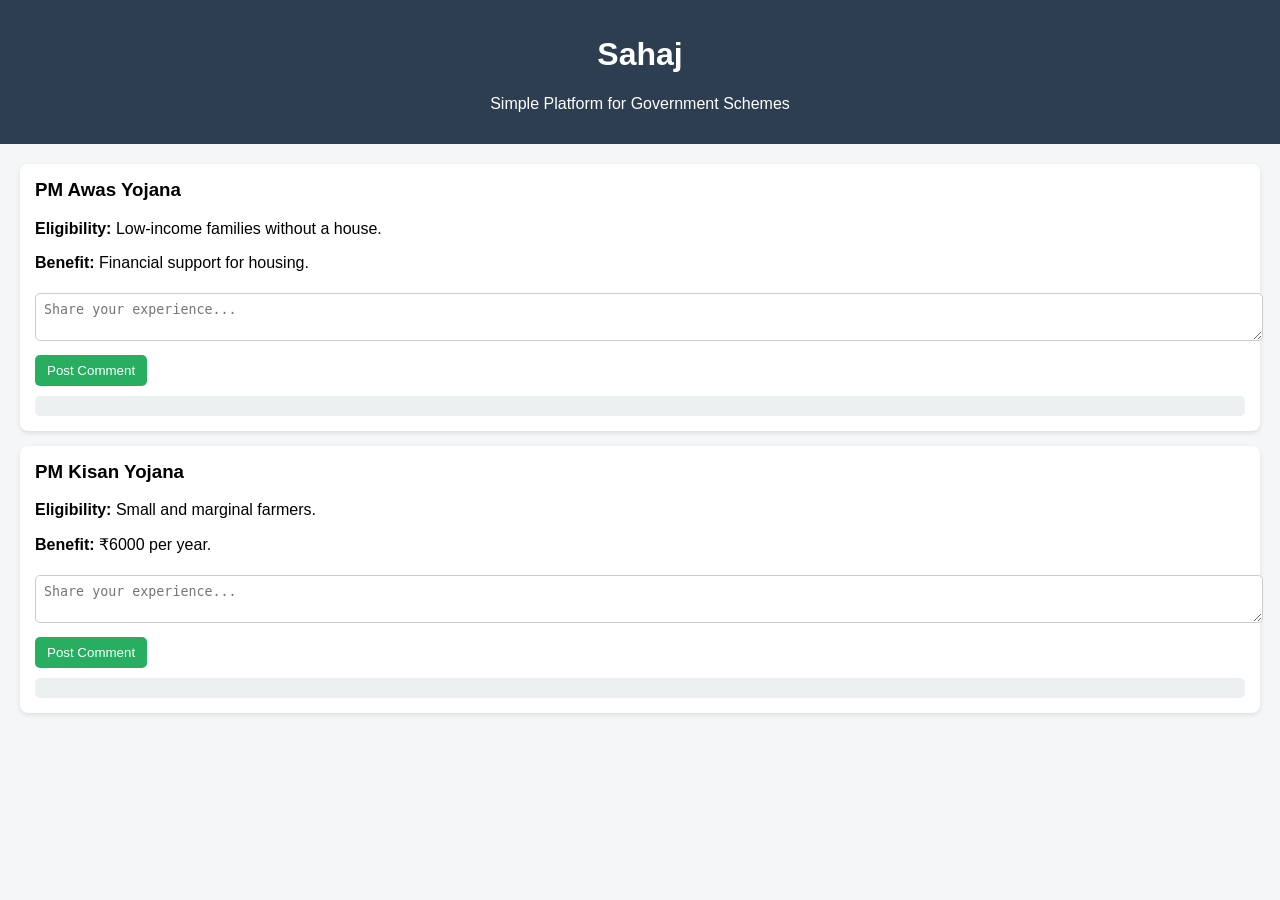
==== index.html @ 56551ce6 "Create index.html" ====
<!DOCTYPE html>
<html lang="en">
<head>
  <meta charset="UTF-8">
  <meta name="viewport" content="width=device-width, initial-scale=1.0">
  <title>Sahaj - Government Schemes</title>
  <style>
    body {
      font-family: Arial, sans-serif;
      margin: 0;
      background-color: #f4f6f8;
    }

    header {
      background-color: #2c3e50;
      color: white;
      padding: 15px;
      text-align: center;
    }

    .container {
      padding: 20px;
    }

    .card {
      background: white;
      padding: 15px;
      margin-bottom: 15px;
      border-radius: 8px;
      box-shadow: 0 2px 5px rgba(0,0,0,0.1);
    }

    .card h3 {
      margin-top: 0;
    }

    .comment-box {
      margin-top: 10px;
    }

    input, textarea {
      width: 100%;
      padding: 8px;
      margin-top: 5px;
      border-radius: 5px;
      border: 1px solid #ccc;
    }

    button {
      margin-top: 10px;
      padding: 8px 12px;
      border: none;
      background-color: #27ae60;
      color: white;
      border-radius: 5px;
      cursor: pointer;
    }

    button:hover {
      background-color: #219150;
    }

    .comments {
      margin-top: 10px;
      background: #ecf0f1;
      padding: 10px;
      border-radius: 5px;
    }
  </style>
</head>
<body>

<header>
  <h1>Sahaj</h1>
  <p>Simple Platform for Government Schemes</p>
</header>

<div class="container">

  <div class="card">
    <h3>PM Awas Yojana</h3>
    <p><strong>Eligibility:</strong> Low-income families without a house.</p>
    <p><strong>Benefit:</strong> Financial support for housing.</p>

    <div class="comment-box">
      <textarea id="comment1" placeholder="Share your experience..."></textarea>
      <button onclick="addComment('comment1', 'comments1')">Post Comment</button>
    </div>

    <div id="comments1" class="comments"></div>
  </div>

  <div class="card">
    <h3>PM Kisan Yojana</h3>
    <p><strong>Eligibility:</strong> Small and marginal farmers.</p>
    <p><strong>Benefit:</strong> ₹6000 per year.</p>

    <div class="comment-box">
      <textarea id="comment2" placeholder="Share your experience..."></textarea>
      <button onclick="addComment('comment2', 'comments2')">Post Comment</button>
    </div>

    <div id="comments2" class="comments"></div>
  </div>

</div>

<script>
  function addComment(inputId, commentSectionId) {
    const input = document.getElementById(inputId);
    const commentSection = document.getElementById(commentSectionId);

    if (input.value.trim() === '') return;

    const newComment = document.createElement('p');
    newComment.textContent = input.value;

    commentSection.appendChild(newComment);
    input.value = '';
  }
</script>

</body>
</html>
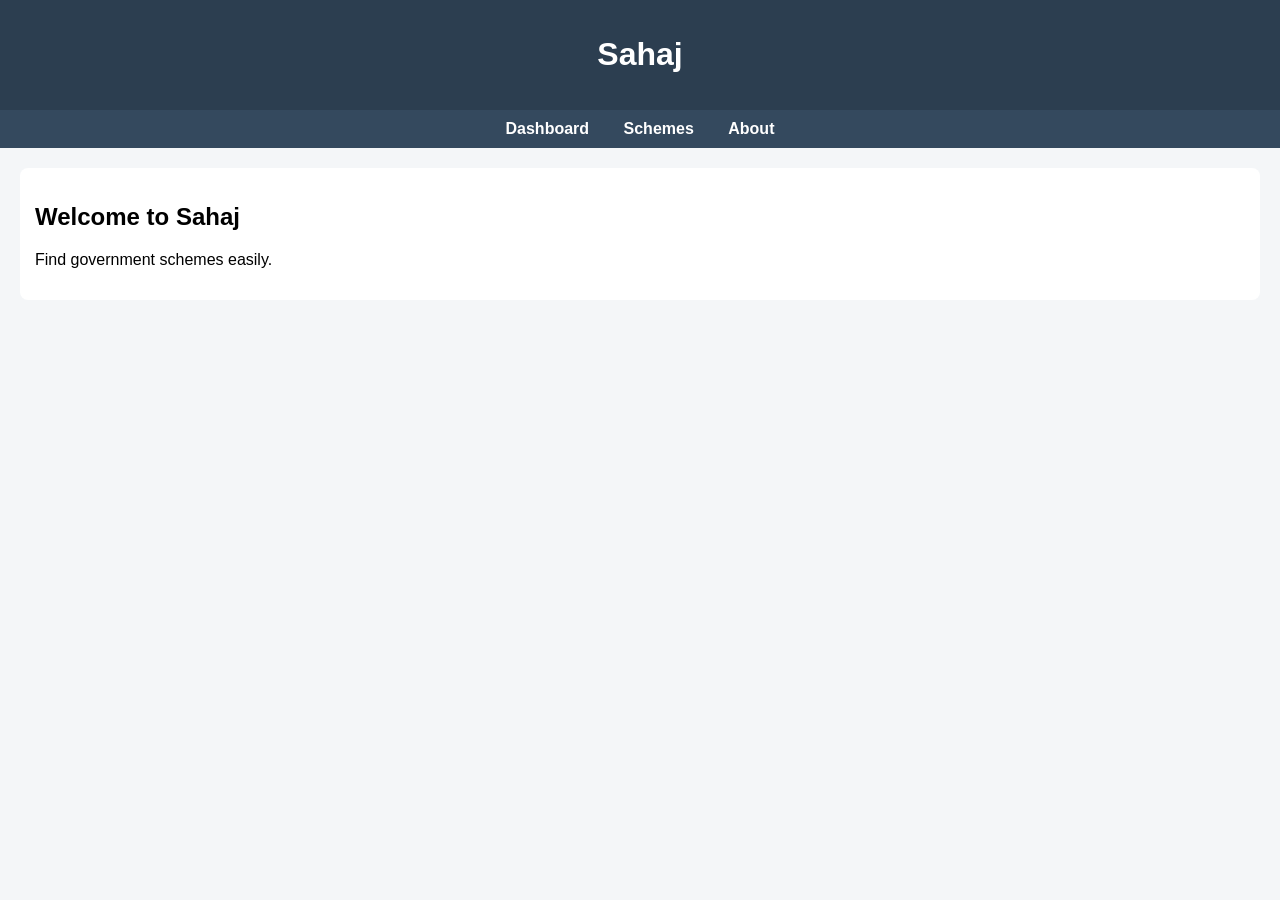
==== commit 21035e70: "Update index.html" ====
--- a/index.html
+++ b/index.html
@@ -1,124 +1,27 @@
 <!DOCTYPE html>
-<html lang="en">
+<html>
 <head>
-  <meta charset="UTF-8">
-  <meta name="viewport" content="width=device-width, initial-scale=1.0">
-  <title>Sahaj - Government Schemes</title>
-  <style>
-    body {
-      font-family: Arial, sans-serif;
-      margin: 0;
-      background-color: #f4f6f8;
-    }
-
-    header {
-      background-color: #2c3e50;
-      color: white;
-      padding: 15px;
-      text-align: center;
-    }
-
-    .container {
-      padding: 20px;
-    }
-
-    .card {
-      background: white;
-      padding: 15px;
-      margin-bottom: 15px;
-      border-radius: 8px;
-      box-shadow: 0 2px 5px rgba(0,0,0,0.1);
-    }
-
-    .card h3 {
-      margin-top: 0;
-    }
-
-    .comment-box {
-      margin-top: 10px;
-    }
-
-    input, textarea {
-      width: 100%;
-      padding: 8px;
-      margin-top: 5px;
-      border-radius: 5px;
-      border: 1px solid #ccc;
-    }
-
-    button {
-      margin-top: 10px;
-      padding: 8px 12px;
-      border: none;
-      background-color: #27ae60;
-      color: white;
-      border-radius: 5px;
-      cursor: pointer;
-    }
-
-    button:hover {
-      background-color: #219150;
-    }
-
-    .comments {
-      margin-top: 10px;
-      background: #ecf0f1;
-      padding: 10px;
-      border-radius: 5px;
-    }
-  </style>
+  <title>Sahaj Dashboard</title>
+  <link rel="stylesheet" href="style.css">
 </head>
 <body>
 
 <header>
   <h1>Sahaj</h1>
-  <p>Simple Platform for Government Schemes</p>
 </header>
 
+<nav>
+  <a href="index.html">Dashboard</a>
+  <a href="schemes.html">Schemes</a>
+  <a href="about.html">About</a>
+</nav>
+
 <div class="container">
-
   <div class="card">
-    <h3>PM Awas Yojana</h3>
-    <p><strong>Eligibility:</strong> Low-income families without a house.</p>
-    <p><strong>Benefit:</strong> Financial support for housing.</p>
-
-    <div class="comment-box">
-      <textarea id="comment1" placeholder="Share your experience..."></textarea>
-      <button onclick="addComment('comment1', 'comments1')">Post Comment</button>
-    </div>
-
-    <div id="comments1" class="comments"></div>
+    <h2>Welcome to Sahaj</h2>
+    <p>Find government schemes easily.</p>
   </div>
-
-  <div class="card">
-    <h3>PM Kisan Yojana</h3>
-    <p><strong>Eligibility:</strong> Small and marginal farmers.</p>
-    <p><strong>Benefit:</strong> ₹6000 per year.</p>
-
-    <div class="comment-box">
-      <textarea id="comment2" placeholder="Share your experience..."></textarea>
-      <button onclick="addComment('comment2', 'comments2')">Post Comment</button>
-    </div>
-
-    <div id="comments2" class="comments"></div>
-  </div>
-
 </div>
 
-<script>
-  function addComment(inputId, commentSectionId) {
-    const input = document.getElementById(inputId);
-    const commentSection = document.getElementById(commentSectionId);
-
-    if (input.value.trim() === '') return;
-
-    const newComment = document.createElement('p');
-    newComment.textContent = input.value;
-
-    commentSection.appendChild(newComment);
-    input.value = '';
-  }
-</script>
-
 </body>
-</html>
+</html>
--- a/style.css
+++ b/style.css
@@ -0,0 +1,36 @@
+body {
+  font-family: Arial;
+  margin: 0;
+  background: #f4f6f8;
+}
+
+header {
+  background: #2c3e50;
+  color: white;
+  padding: 15px;
+  text-align: center;
+}
+
+nav {
+  background: #34495e;
+  padding: 10px;
+  text-align: center;
+}
+
+nav a {
+  color: white;
+  margin: 0 15px;
+  text-decoration: none;
+  font-weight: bold;
+}
+
+.container {
+  padding: 20px;
+}
+
+.card {
+  background: white;
+  padding: 15px;
+  margin-bottom: 15px;
+  border-radius: 8px;
+}
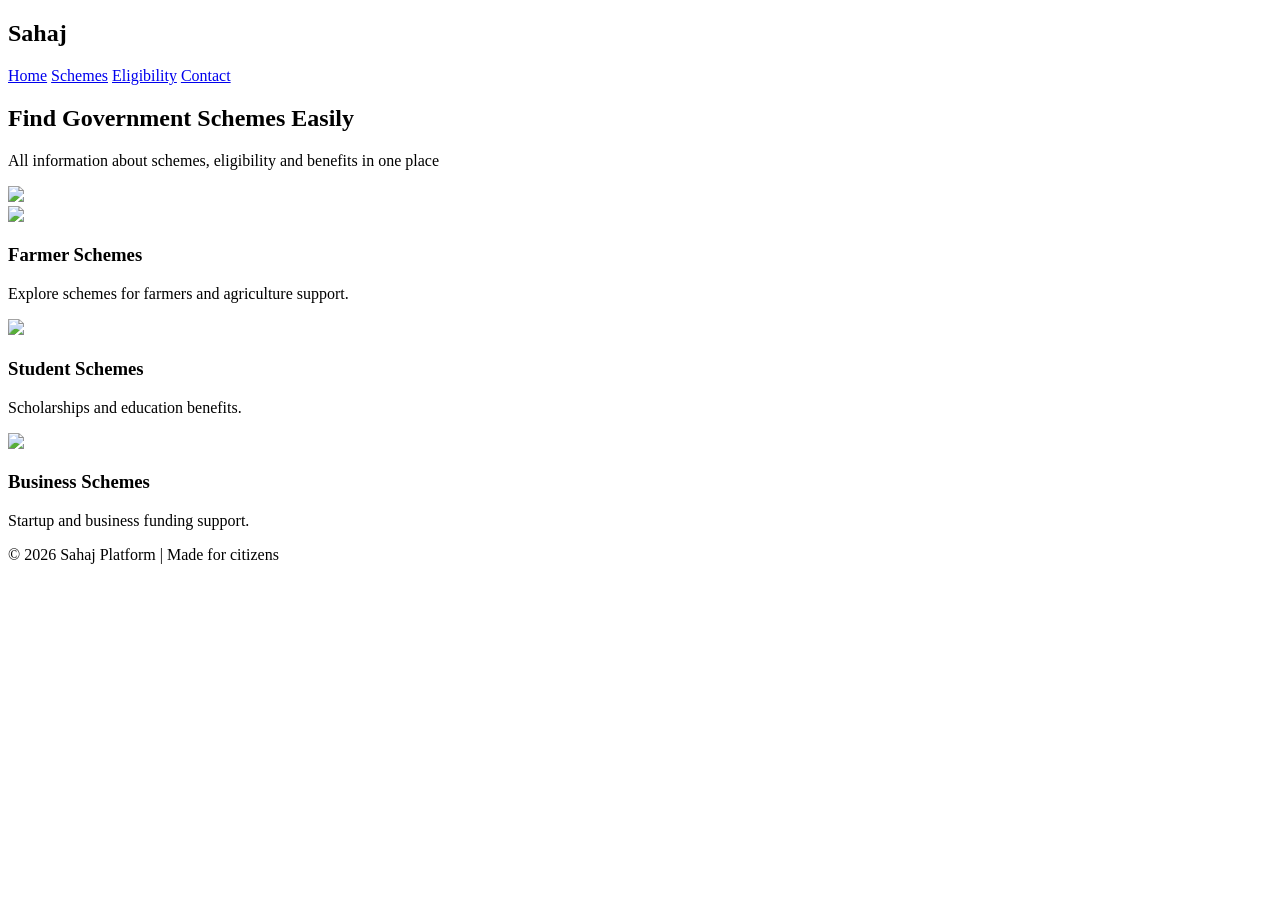
==== commit a5bf89d7: "Update index.html" ====
--- a/index.html
+++ b/index.html
@@ -1,27 +1,40 @@
-<!DOCTYPE html>
-<html>
+<!DOCTYPE html><html lang="en">
 <head>
-  <title>Sahaj Dashboard</title>
-  <link rel="stylesheet" href="style.css">
+  <meta charset="UTF-8">
+  <meta name="viewport" content="width=device-width, initial-scale=1.0">
+  <title>Sahaj - Government Schemes</title>
+  <script src="https://cdn.tailwindcss.com"></script>
 </head>
-<body>
-
-<header>
-  <h1>Sahaj</h1>
-</header>
-
-<nav>
-  <a href="index.html">Dashboard</a>
-  <a href="schemes.html">Schemes</a>
-  <a href="about.html">About</a>
-</nav>
-
-<div class="container">
-  <div class="card">
-    <h2>Welcome to Sahaj</h2>
-    <p>Find government schemes easily.</p>
-  </div>
+<body class="bg-gray-100 font-sans">  <!-- Navbar -->  <nav class="bg-blue-600 p-4 text-white flex justify-between">
+    <h1 class="text-xl font-bold">Sahaj</h1>
+    <div class="space-x-4">
+      <a href="#" class="hover:underline">Home</a>
+      <a href="#" class="hover:underline">Schemes</a>
+      <a href="#" class="hover:underline">Eligibility</a>
+      <a href="#" class="hover:underline">Contact</a>
+    </div>
+  </nav>  <!-- Hero Section -->  <section class="text-center py-16 bg-white">
+    <h2 class="text-3xl font-bold mb-4">Find Government Schemes Easily</h2>
+    <p class="text-gray-600 mb-6">All information about schemes, eligibility and benefits in one place</p>
+    <img src="https://source.unsplash.com/800x300/?india,government" class="mx-auto rounded-lg shadow">
+  </section>  <!-- Cards Section -->  <section class="p-8 grid grid-cols-1 md:grid-cols-3 gap-6">
+    <div class="bg-white p-6 rounded-xl shadow">
+      <img src="https://source.unsplash.com/300x200/?farmer" class="rounded mb-4">
+      <h3 class="text-xl font-semibold">Farmer Schemes</h3>
+      <p class="text-gray-600">Explore schemes for farmers and agriculture support.</p>
+    </div><div class="bg-white p-6 rounded-xl shadow">
+  <img src="https://source.unsplash.com/300x200/?student" class="rounded mb-4">
+  <h3 class="text-xl font-semibold">Student Schemes</h3>
+  <p class="text-gray-600">Scholarships and education benefits.</p>
 </div>
 
-</body>
+<div class="bg-white p-6 rounded-xl shadow">
+  <img src="https://source.unsplash.com/300x200/?business" class="rounded mb-4">
+  <h3 class="text-xl font-semibold">Business Schemes</h3>
+  <p class="text-gray-600">Startup and business funding support.</p>
+</div>
+
+  </section>  <!-- Footer -->  <footer class="bg-blue-600 text-white text-center p-4">
+    <p>© 2026 Sahaj Platform | Made for citizens</p>
+  </footer></body>
 </html>
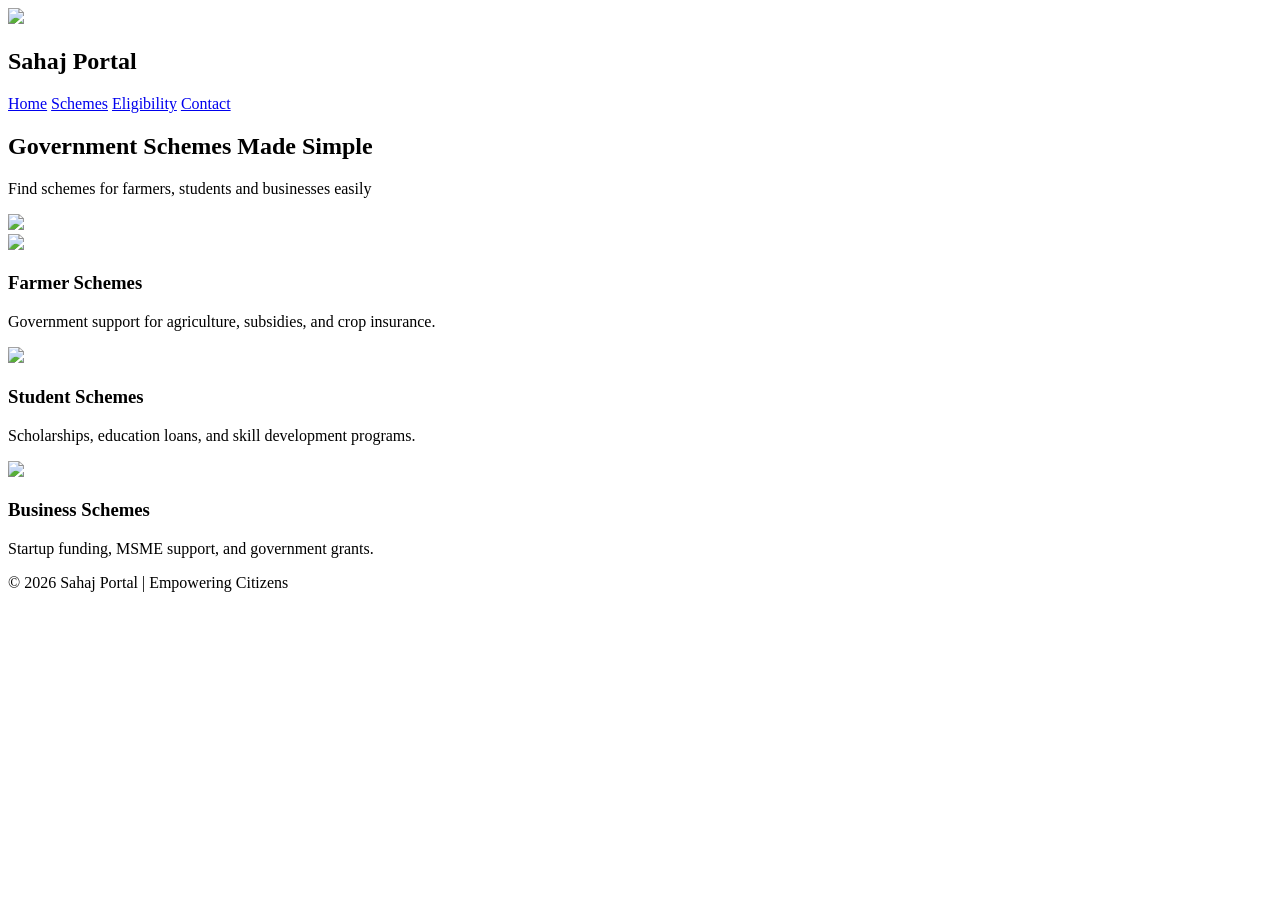
==== commit 9f9534dc: "Update index.html" ====
--- a/index.html
+++ b/index.html
@@ -5,8 +5,11 @@
   <title>Sahaj - Government Schemes</title>
   <script src="https://cdn.tailwindcss.com"></script>
 </head>
-<body class="bg-gray-100 font-sans">  <!-- Navbar -->  <nav class="bg-blue-600 p-4 text-white flex justify-between">
-    <h1 class="text-xl font-bold">Sahaj</h1>
+<body class="bg-gray-100 font-sans">  <!-- Navbar -->  <nav class="bg-blue-700 p-4 text-white flex justify-between items-center">
+    <div class="flex items-center space-x-2">
+      <img src="https://cdn-icons-png.flaticon.com/512/3062/3062634.png" class="w-8 h-8">
+      <h1 class="text-xl font-bold">Sahaj Portal</h1>
+    </div>
     <div class="space-x-4">
       <a href="#" class="hover:underline">Home</a>
       <a href="#" class="hover:underline">Schemes</a>
@@ -14,27 +17,28 @@
       <a href="#" class="hover:underline">Contact</a>
     </div>
   </nav>  <!-- Hero Section -->  <section class="text-center py-16 bg-white">
-    <h2 class="text-3xl font-bold mb-4">Find Government Schemes Easily</h2>
-    <p class="text-gray-600 mb-6">All information about schemes, eligibility and benefits in one place</p>
-    <img src="https://source.unsplash.com/800x300/?india,government" class="mx-auto rounded-lg shadow">
-  </section>  <!-- Cards Section -->  <section class="p-8 grid grid-cols-1 md:grid-cols-3 gap-6">
-    <div class="bg-white p-6 rounded-xl shadow">
-      <img src="https://source.unsplash.com/300x200/?farmer" class="rounded mb-4">
-      <h3 class="text-xl font-semibold">Farmer Schemes</h3>
-      <p class="text-gray-600">Explore schemes for farmers and agriculture support.</p>
-    </div><div class="bg-white p-6 rounded-xl shadow">
-  <img src="https://source.unsplash.com/300x200/?student" class="rounded mb-4">
-  <h3 class="text-xl font-semibold">Student Schemes</h3>
-  <p class="text-gray-600">Scholarships and education benefits.</p>
+    <h2 class="text-3xl font-bold mb-4">Government Schemes Made Simple</h2>
+    <p class="text-gray-600 mb-6">Find schemes for farmers, students and businesses easily</p>
+    <img src="https://images.unsplash.com/photo-1602526218128-6b4c3e9f4c3c" class="mx-auto rounded-lg shadow w-[80%]">
+  </section>  <!-- Cards Section -->  <section class="p-8 grid grid-cols-1 md:grid-cols-3 gap-6"><div class="bg-white p-6 rounded-xl shadow hover:shadow-lg">
+  <img src="https://images.unsplash.com/photo-1592982537447-7440770cbfc9" class="rounded mb-4">
+  <h3 class="text-xl font-semibold">Farmer Schemes</h3>
+  <p class="text-gray-600">Government support for agriculture, subsidies, and crop insurance.</p>
 </div>
 
-<div class="bg-white p-6 rounded-xl shadow">
-  <img src="https://source.unsplash.com/300x200/?business" class="rounded mb-4">
-  <h3 class="text-xl font-semibold">Business Schemes</h3>
-  <p class="text-gray-600">Startup and business funding support.</p>
+<div class="bg-white p-6 rounded-xl shadow hover:shadow-lg">
+  <img src="https://images.unsplash.com/photo-1588072432836-e10032774350" class="rounded mb-4">
+  <h3 class="text-xl font-semibold">Student Schemes</h3>
+  <p class="text-gray-600">Scholarships, education loans, and skill development programs.</p>
 </div>
 
-  </section>  <!-- Footer -->  <footer class="bg-blue-600 text-white text-center p-4">
-    <p>© 2026 Sahaj Platform | Made for citizens</p>
+<div class="bg-white p-6 rounded-xl shadow hover:shadow-lg">
+  <img src="https://images.unsplash.com/photo-1556761175-4b46a572b786" class="rounded mb-4">
+  <h3 class="text-xl font-semibold">Business Schemes</h3>
+  <p class="text-gray-600">Startup funding, MSME support, and government grants.</p>
+</div>
+
+  </section>  <!-- Footer -->  <footer class="bg-blue-700 text-white text-center p-4">
+    <p>© 2026 Sahaj Portal | Empowering Citizens</p>
   </footer></body>
 </html>
